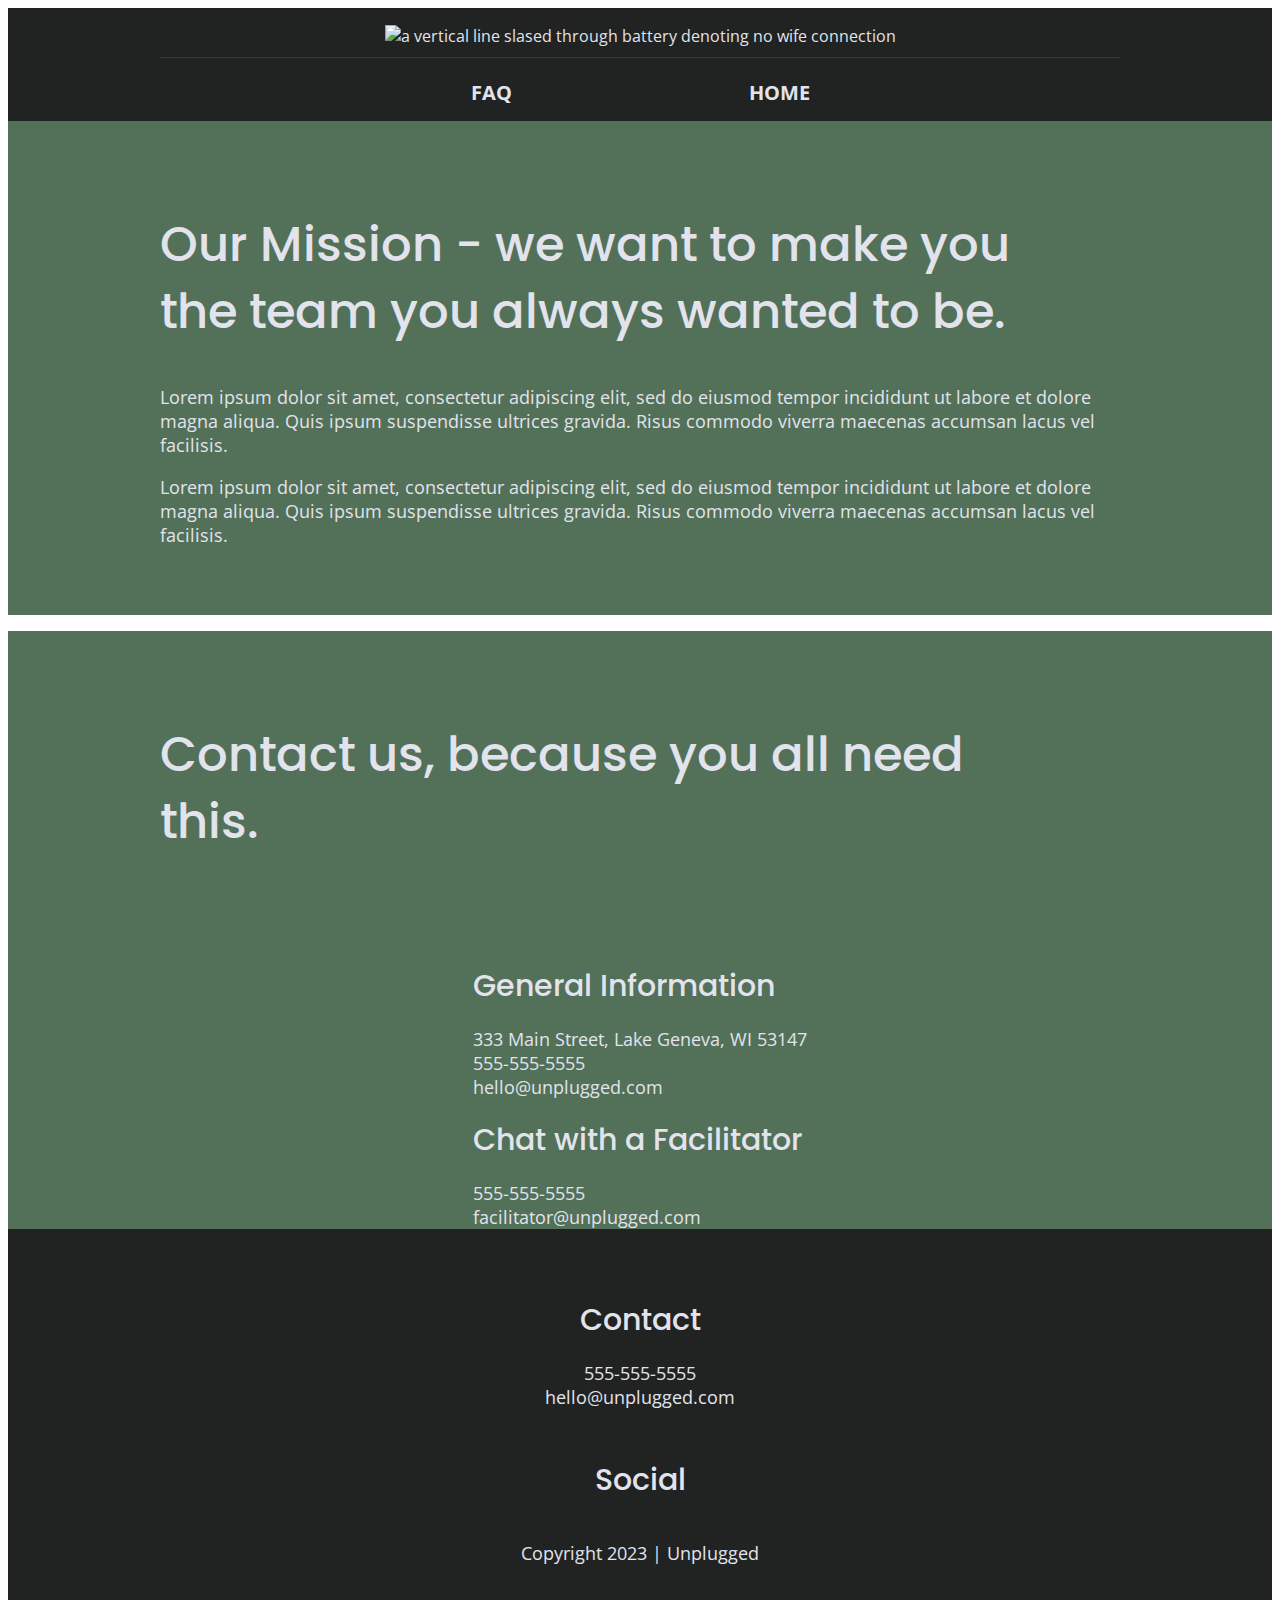
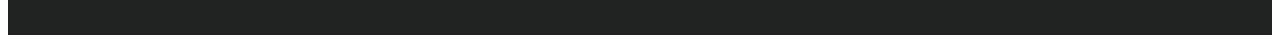
==== about/index.html @ dfa7cac9 "Added unplugged logo" ====
<!doctype html>
<html class="no-js" lang="">

<head>
  <meta charset="utf-8">
  <title> About | Unplugged Retreat</title>
  <meta name="description" content="">
  <meta name="viewport" content="width=device-width, initial-scale=1">

  <meta property="og:title" content="">
  <meta property="og:type" content="">
  <meta property="og:url" content="">
  <meta property="og:image" content="">

  <link rel="manifest" href="../site.webmanifest">
  <link rel="apple-touch-icon" href="../icon.png">
  <!-- Place favicon.ico in the root directory -->

  <link rel="stylesheet" href="../css/normalize.css">
  <link rel="stylesheet" href="../css/main.css">
  <!--Google Fonts-->
  <link href="https://fonts.googleapis.com/css?family=Open+Sans:400,700|Poppins:500,700" rel="stylesheet">
  <meta name="theme-color" content="#fafafa">
</head>

<body>


  <header>
    <div class="content-wrapper">
      <a href="#">
        <img src="../img/unpluggedlogo.png" alt="a vertical line slased through battery denoting no wife connection">
      </a>
      <div class="header-divider"></div>
      <nav>
        <ul>
          <li><a href="../faq/index.html">FAQ</a></li>
          <li><a href="../index.html">Home</a></li>
        </ul>
      </nav>
    </div>
  </header>

  <main>
    <section class="mission">
      <div class="content-wrapper">
        <h2>Our Mission - we want to make you the team you always wanted to be.</h2>
        <div class="mission-content">
          <p>Lorem ipsum dolor sit amet, consectetur adipiscing elit, sed do eiusmod tempor incididunt ut labore et
            dolore magna aliqua. Quis ipsum suspendisse ultrices gravida. Risus commodo viverra maecenas accumsan lacus
            vel facilisis.</p>
          <p>Lorem ipsum dolor sit amet, consectetur adipiscing elit, sed do eiusmod tempor
            incididunt ut labore et dolore magna aliqua. Quis ipsum suspendisse ultrices gravida. Risus commodo viverra
            maecenas accumsan lacus vel facilisis.</p>
        </div>
      </div>
    </section>
    <section class="map">
      <figure>

      </figure>
    </section>

    <section class="contact-section">
      <div class="content-wrapper">
        <h2>Contact us, because you all need this.</h2>
      </div>
      <div class="contact-content">
        <div>
          <h4>General Information</h4>
          <address>
            <p>
              333 Main Street, Lake Geneva, WI 53147 <br>
              555-555-5555 <br>
              hello@unplugged.com
            </p>
          </address>
        </div>
        <h4>Chat with a Facilitator</h4>
        <address>
          <p>
            555-555-5555 <br>
            facilitator@unplugged.com
          </p>
        </address>
      </div>
    </section>
  </main>

  <footer>
    <div class="content-wrapper">
      <div class="footer-content">
        <div class="contact">
          <h4>Contact</h4>
          <address>
            <p>
              555-555-5555<br>
              hello@unplugged.com
            </p>
          </address>
        </div>
        <div class="social">
          <h4>Social</h4>
          <div class="social-icons">
            <p>
              <a href="#"></a>
            </p>
          </div>
        </div>
      </div>
      <div class="copyright">
        <p>Copyright 2023 | Unplugged</p>
      </div>
    </div>
  </footer>


  <!-- Add your site or application content here -->
  <script src="../js/vendor/modernizr-3.11.2.min.js"></script>
  <script src="../js/plugins.js"></script>
  <script src="../js/main.js"></script>

  <!-- Google Analytics: change UA-XXXXX-Y to be your site's ID. -->
  <script>
    window.ga = function () { ga.q.push(arguments) }; ga.q = []; ga.l = +new Date;
    ga('create', 'UA-XXXXX-Y', 'auto'); ga('set', 'anonymizeIp', true); ga('set', 'transport', 'beacon'); ga('send', 'pageview')
  </script>
  <script src="https://www.google-analytics.com/analytics.js" async></script>
</body>

</html>
---- css/main.css ----
/*! HTML5 Boilerplate v8.0.0 | MIT License | https://html5boilerplate.com/ */

/* main.css 2.1.0 | MIT License | https://github.com/h5bp/main.css#readme */
/*
 * What follows is the result of much research on cross-browser styling.
 * Credit left inline and big thanks to Nicolas Gallagher, Jonathan Neal,
 * Kroc Camen, and the H5BP dev community and team.
 */

/* ==========================================================================
   Base styles: opinionated defaults
   ========================================================================== */

html {
  color: #222;
  font-size: 1em;
  line-height: 1.4;
}

/*
 * Remove text-shadow in selection highlight:
 * https://twitter.com/miketaylr/status/12228805301
 *
 * Vendor-prefixed and regular ::selection selectors cannot be combined:
 * https://stackoverflow.com/a/16982510/7133471
 *
 * Customize the background color to match your design.
 */

::-moz-selection {
  background: #b3d4fc;
  text-shadow: none;
}

::selection {
  background: #b3d4fc;
  text-shadow: none;
}

/*
 * A better looking default horizontal rule
 */

hr {
  display: block;
  height: 1px;
  border: 0;
  border-top: 1px solid #ccc;
  margin: 1em 0;
  padding: 0;
}

/*
 * Remove the gap between audio, canvas, iframes,
 * images, videos and the bottom of their containers:
 * https://github.com/h5bp/html5-boilerplate/issues/440
 */

audio,
canvas,
iframe,
img,
svg,
video {
  vertical-align: middle;
}

/*
 * Remove default fieldset styles.
 */

fieldset {
  border: 0;
  margin: 0;
  padding: 0;
}

/*
 * Allow only vertical resizing of textareas.
 */

textarea {
  resize: vertical;
}

/* ==========================================================================
   Author's custom styles
   ========================================================================== */

/* General Styles */

html {
  font-size: 1rem;
}

body {
  font-size: 1em;
  font-family: 'Open Sans', sans-serif;
  color: #e2e3ed;
  text-align: left;
}

ul,
ol {
  list-style-type: none;
  margin: 0;
  padding: 0;
}

a {
  color: #e2e3ed;
  text-decoration: none;
}

h2 {
  font-family: 'Poppins', sans-serif;
  font-weight: 500;
  font-size: 1.875em;
}

h3,
h4 {
  font-family: 'Poppins', sans-serif;
  font-weight: 500;
  font-size: 1.125em;
  margin: 20px 0;
}

p {
  font-size: .875em;
  line-height: 1.285;
}

address {
  font-style: normal;
}

.content-wrapper {
  width: 90%;
  margin: 50px 0;
}

/* Base Header & Footer Styles */

header {
  display: flex;
  justify-content: center;
  padding: 15px 0;
  background-color: #202322;
}

header .content-wrapper {
  margin: 0;
  display: flex;
  justify-content: center;
  align-items: center;
  flex-flow: row wrap;
}

.header-divider {
  background-color: #3a3a3a;
  height: 1px;
  width: 100%;
  margin: 10px 0 20px 0;
}

header nav {
  width: 60%;
  font-size: 1.125em;
  font-weight: 700;
  text-transform: uppercase;
}

header nav ul {
  width: 100%;
  display: flex;
  justify-content: space-around;
}

header nav ul li {
  font-size: 1.125em;
}

footer {
  display: flex;
  flex-direction: column;
  align-items: center;
  text-align: center;
  background-color: #202322;
}

footer p {
  margin: 0;
}

footer .content-wrapper {
  width: 55%;
  margin: 50px 0;
}

footer .contact {
  margin-bottom: 50px;
}

footer .social-icons {
  display: flex;
  justify-content: space-around;
  align-items: center;
}

footer .social-icons p {
  display: flex;
  justify-content: center;
  align-items: center;
}

footer .copyright {
  margin: 20px 0;
}

/* ------------------------------Mobile Styles Homepage*/

/* Hero Area */

.hero-area {
  display: flex;
  justify-content: center;
}

.hero-area h1 {
  font-size: 2.25em;
  font-family: 'Poppins', Arial, Helvetica, sans-serif;
  font-weight: 500;
  line-height: 1.2;
  color: red
    /*white*/
  ;
}

/*Aside*/

aside {
  background-color: #527158;
  display: flex;
  justify-content: center;

}

aside .form {
  margin-top: 30px;
}

input[type=text] {
  box-sizing: border-box;
  width: 100%;
  color: #2a423a;
  font-style: italic;
  padding: 1em;
}

input[type=button] {
  width: 100%;
  padding: 20px 0;
  margin-top: 20px;
  background-color: #2a423a;
  font-family: 'Poppins', Helvetica, Arial, sans-serif;
  font-weight: 500;
  font-size: 1.125em;
  color: #e2e3ed;
  border: none;
  text-align: center;
  text-transform: uppercase;
}

/* Features*/

.features {
  display: flex;
  justify-content: center;
}

.features h2 {
  margin-bottom: 60px;
  color: red
    /*#e2e3ed*/
  ;
}

.features article {
  width: 63%;
  margin: 30px 0;
}

.features .features-items {
  display: flex;
  /*justify-content: center;
  align-items: flex-start;
  flex-flow: row wrap;*/
  flex-direction: column;
  align-items: center;
  text-align: center;
}

.features p {
  text-align: center;
  margin: 0;
  color: red
    /*#e2e3ed*/
  ;
}

/*Reviews*/

.reviews {
  background-color: #527158;
  display: flex;
  justify-content: center;
}

.reviews h2 {
  margin-bottom: 40px;
  line-height: 1;
}

.reviews h3 {
  width: 55%;
  margin: 20px 0;
}

/* =======About Page========*/

.mission {
  background-color: #527158;
  display: flex;
  justify-content: center;
}

.contact-section {
  background-color: #527158;
  display: flex;
  justify-content: center;
  flex-direction: column;
  align-items: center;
  text-align: left;
}

.contact-content p {
  margin: 0;
}

/*===========FAQ============*/

.faq {
  background-color: #527158;
  display: flex;
  justify-content: center;
}

.faq .content-wrapper {
  display: flex;
  justify-content: center;
  align-items: flex-start;
  flex-flow: row wrap;
  margin: 50px 0 0 0;

}

.faq h2 {
  margin-bottom: 40px;
  line-height: 1;
}

.faq-content {
  margin-bottom: 50px;
}

.faq-content h4 {
  line-height: 1.333;
}

/* ==========================================================================
   Helper classes
   ========================================================================== */

/*
 * Hide visually and from screen readers
 */

.hidden,
[hidden] {
  display: none !important;
}

/*
 * Hide only visually, but have it available for screen readers:
 * https://snook.ca/archives/html_and_css/hiding-content-for-accessibility
 *
 * 1. For long content, line feeds are not interpreted as spaces and small width
 *    causes content to wrap 1 word per line:
 *    https://medium.com/@jessebeach/beware-smushed-off-screen-accessible-text-5952a4c2cbfe
 */

.sr-only {
  border: 0;
  clip: rect(0, 0, 0, 0);
  height: 1px;
  margin: -1px;
  overflow: hidden;
  padding: 0;
  position: absolute;
  white-space: nowrap;
  width: 1px;
  /* 1 */
}

/*
 * Extends the .sr-only class to allow the element
 * to be focusable when navigated to via the keyboard:
 * https://www.drupal.org/node/897638
 */

.sr-only.focusable:active,
.sr-only.focusable:focus {
  clip: auto;
  height: auto;
  margin: 0;
  overflow: visible;
  position: static;
  white-space: inherit;
  width: auto;
}

/*
 * Hide visually and from screen readers, but maintain layout
 */

.invisible {
  visibility: hidden;
}

/*
 * Clearfix: contain floats
 *
 * For modern browsers
 * 1. The space content is one way to avoid an Opera bug when the
 *    `contenteditable` attribute is included anywhere else in the document.
 *    Otherwise it causes space to appear at the top and bottom of elements
 *    that receive the `clearfix` class.
 * 2. The use of `table` rather than `block` is only necessary if using
 *    `:before` to contain the top-margins of child elements.
 */

.clearfix::before,
.clearfix::after {
  content: " ";
  display: table;
}

.clearfix::after {
  clear: both;
}

/* ==========================================================================
   EXAMPLE Media Queries for Responsive Design.
   These examples override the primary ('mobile first') styles.
   Modify as content requires.
   ========================================================================== */

@media only screen and (mind-width: 768px) {
  /*Tablet styles here*/

  /*General Styles*/

  .content-wrapper {
    max-width: 640px;
    margin: 100px 0;
  }

  h2 {
    font-size: 2.25em;
    line-height: 1.333;
  }

  h3 {
    font-size: 1.5em;
    line-height: 1.25em;
  }

  /*Header */

  header {
    padding: 33px 0;
  }

  header .content-wrapper {
    width: 100%;
    justify-content: space-between;
  }

  header figure {
    width: 30%;
  }

  header nav {
    width: 20%;
  }

  header nav ul {
    justify-content: space-between;
  }

  .header-divider {
    display: none;
  }

  /*Hero Area */

  .hero-area h1 {
    font-size: 3em;
    line-height: 1;
    margin: 0;
  }

  /* Aside */

  aside .content-wrapper {
    margin: 50px 0;
    display: flex;
    justify-content: space-between;
    align-content: flex-start;
  }

  aside .content-wrapper .form-description,
  aside .content-wrapper .form {
    width: 40%;
    margin: 0;
  }

  /*Features*/

  .features h2 {
    margin-bottom: 20px;
  }

  .features article {
    display: flex;
    align-items: center;
    flex-flow: column wrap;
    flex-basis: 50%;
  }

  .features .features-items-description {
    width: 62%;
  }

  /*Review*/

  .reviews article {
    display: flex;
    justify-content: space-between;
  }

  .reviews h2 {
    width: 85%;
  }

  .reviews article div {
    width: 49%;
  }

  .reviews h3 {
    width: 75%;
    margin: 0;
  }

  /*Footer*/
  footer .content-wrapper {
    width: 65%;
  }

  footer .footer-content {
    display: flex;
    justify-content: space-between;
    align-items: center;
    flex-direction: row;
  }

  footer .contact {
    margin-bottom: 0;
  }

  footer h4 {
    font-size: 1.5em;
    margin-bottom: 40px;
  }

  footer p {
    line-height: 1.285;
  }

  footer .copyright {
    width: 100%;
  }

  /* ==========================================================================
   About Page
   ========================================================================== */

  .mission-content {
    display: flex;
    justify-content: space-between;
    align-items: flex-start;
    padding-top: 20px;
  }

  .mission-content p {
    width: 45%;
  }

  .contact-section .content-wrapper h2 {
    width: 80%;
  }

  .contact-content {
    display: flex;
    justify-content: space-between;
    align-items: flex-start;
  }

  .contact-content h4 {
    font-size: 1.5em;
  }

  /* ==========================================================================
   FAQ Page
   ========================================================================== */
  .faq .content-wrapper {
    justify-content: space-between;
  }

  .faq-content {
    flex-basis: 45%;
  }

  .faq h2 {
    width: 100%;
  }

  .faq h4,
  .faq p {
    font-size: .875em;
    line-height: 1.125;
  }

}

@media only screen and (min-width: 1200px) {
  /*Desktop styles here*/
}

/* General Styles */

.content-wrapper {
  max-width: 960px;
}

/* Header */

header {
  padding: 15px 0;
}

h2 {
  font-size: 2.25em;
}

h3,
h4 {
  font-size: 1.875em;
}

p {
  font-size: 1.125em;
  line-height: 1.333;
}

/* Hero */

.hero-area h1 {
  font-size: 3.75em;
  width: 80%;
}

/* Aside */

aside .content-wrapper {
  justify-content: space-around;
}

aside .content-wrapper .form-description,
aside .content-wrapper .form {
  width: 30%;
}

.form-description p {
  font-size: 1.125em;
}

/* Features */

.features h2 {
  width: 90%;
}

.features article {
  flex-basis: 33%;
}

/* Reviews */

.reviews h2 {
  padding-bottom: 50px;
}

.reviews article div {
  width: 42%
}

footer h4 {
  font-size: 1.875em;
}

/* ==============================About Page ===================*/

.mission h2,
.contact-section .content-wrapper h2 {
  width: 95%;
  font-size: 3em;
}

.contact-content h4 {
  font-size: 1.875em;
}

/* ==============================FAQ========================== */
.faq h2 {
  width: 100%;
  font-size: 3em;
}

.faq h4,
.faq p {
  font-size: 1.125em;
  line-height: 1;
}

/* ==========================================================================
   Print styles.
   Inlined to avoid the additional HTTP request:
   https://www.phpied.com/delay-loading-your-print-css/
   ========================================================================== */

@media print {

  *,
  *::before,
  *::after {
    background: #fff !important;
    color: #000 !important;
    /* Black prints faster */
    box-shadow: none !important;
    text-shadow: none !important;
  }

  a,
  a:visited {
    text-decoration: underline;
  }

  a[href]::after {
    content: " (" attr(href) ")";
  }

  abbr[title]::after {
    content: " (" attr(title) ")";
  }

  /*
   * Don't show links that are fragment identifiers,
   * or use the `javascript:` pseudo protocol
   */
  a[href^="#"]::after,
  a[href^="javascript:"]::after {
    content: "";
  }

  pre {
    white-space: pre-wrap !important;
  }

  pre,
  blockquote {
    border: 1px solid #999;
    page-break-inside: avoid;
  }

  /*
   * Printing Tables:
   * https://web.archive.org/web/20180815150934/http://css-discuss.incutio.com/wiki/Printing_Tables
   */
  thead {
    display: table-header-group;
  }

  tr,
  img {
    page-break-inside: avoid;
  }

  p,
  h2,
  h3 {
    orphans: 3;
    widows: 3;
  }

  h2,
  h3 {
    page-break-after: avoid;
  }
}
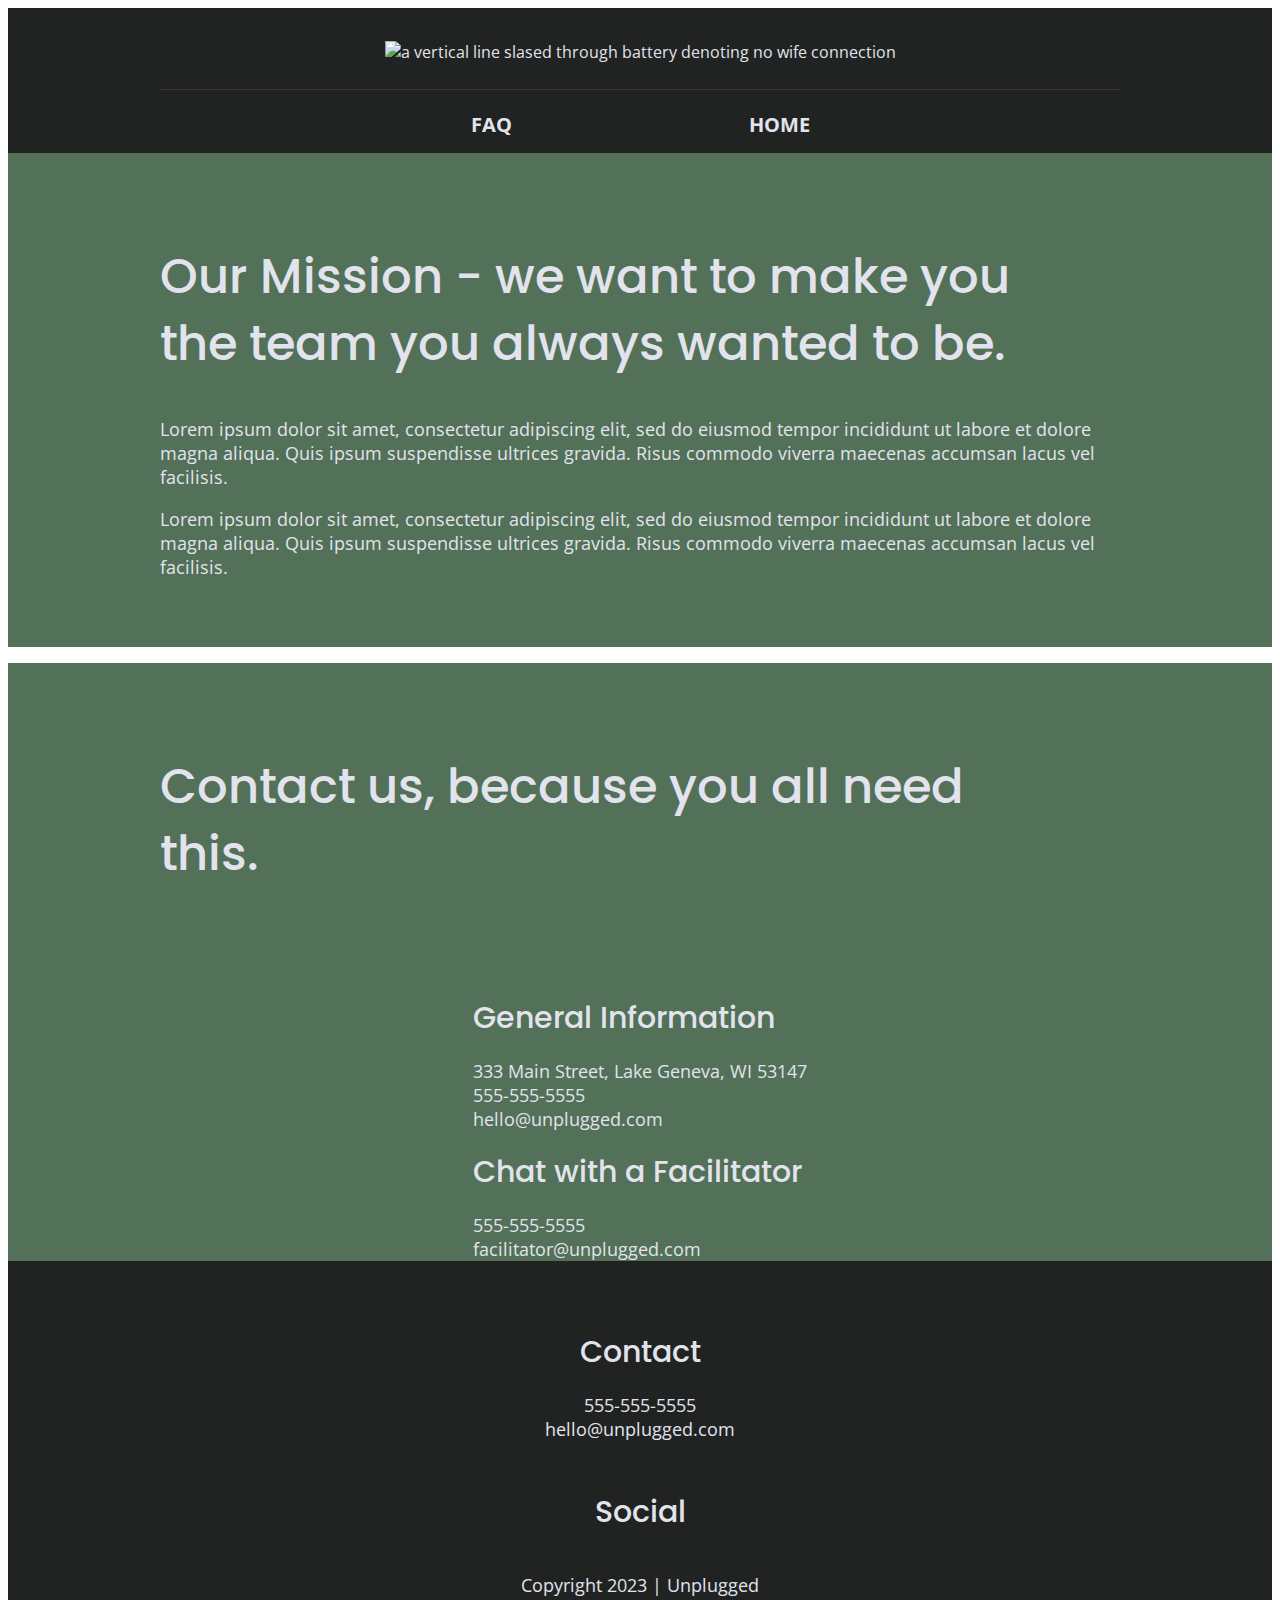
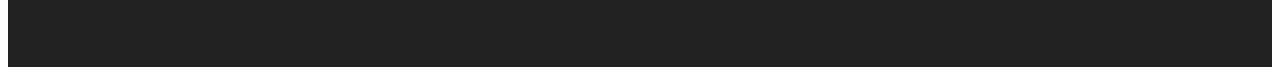
==== commit 01ecbe8f: "Added figure element" ====
--- a/about/index.html
+++ b/about/index.html
@@ -28,9 +28,11 @@
 
   <header>
     <div class="content-wrapper">
-      <a href="#">
-        <img src="../img/unpluggedlogo.png" alt="a vertical line slased through battery denoting no wife connection">
-      </a>
+      <figure>
+        <a href="#">
+          <img src="../img/unpluggedlogo.png" alt="a vertical line slased through battery denoting no wife connection">
+        </a>
+      </figure>
       <div class="header-divider"></div>
       <nav>
         <ul>
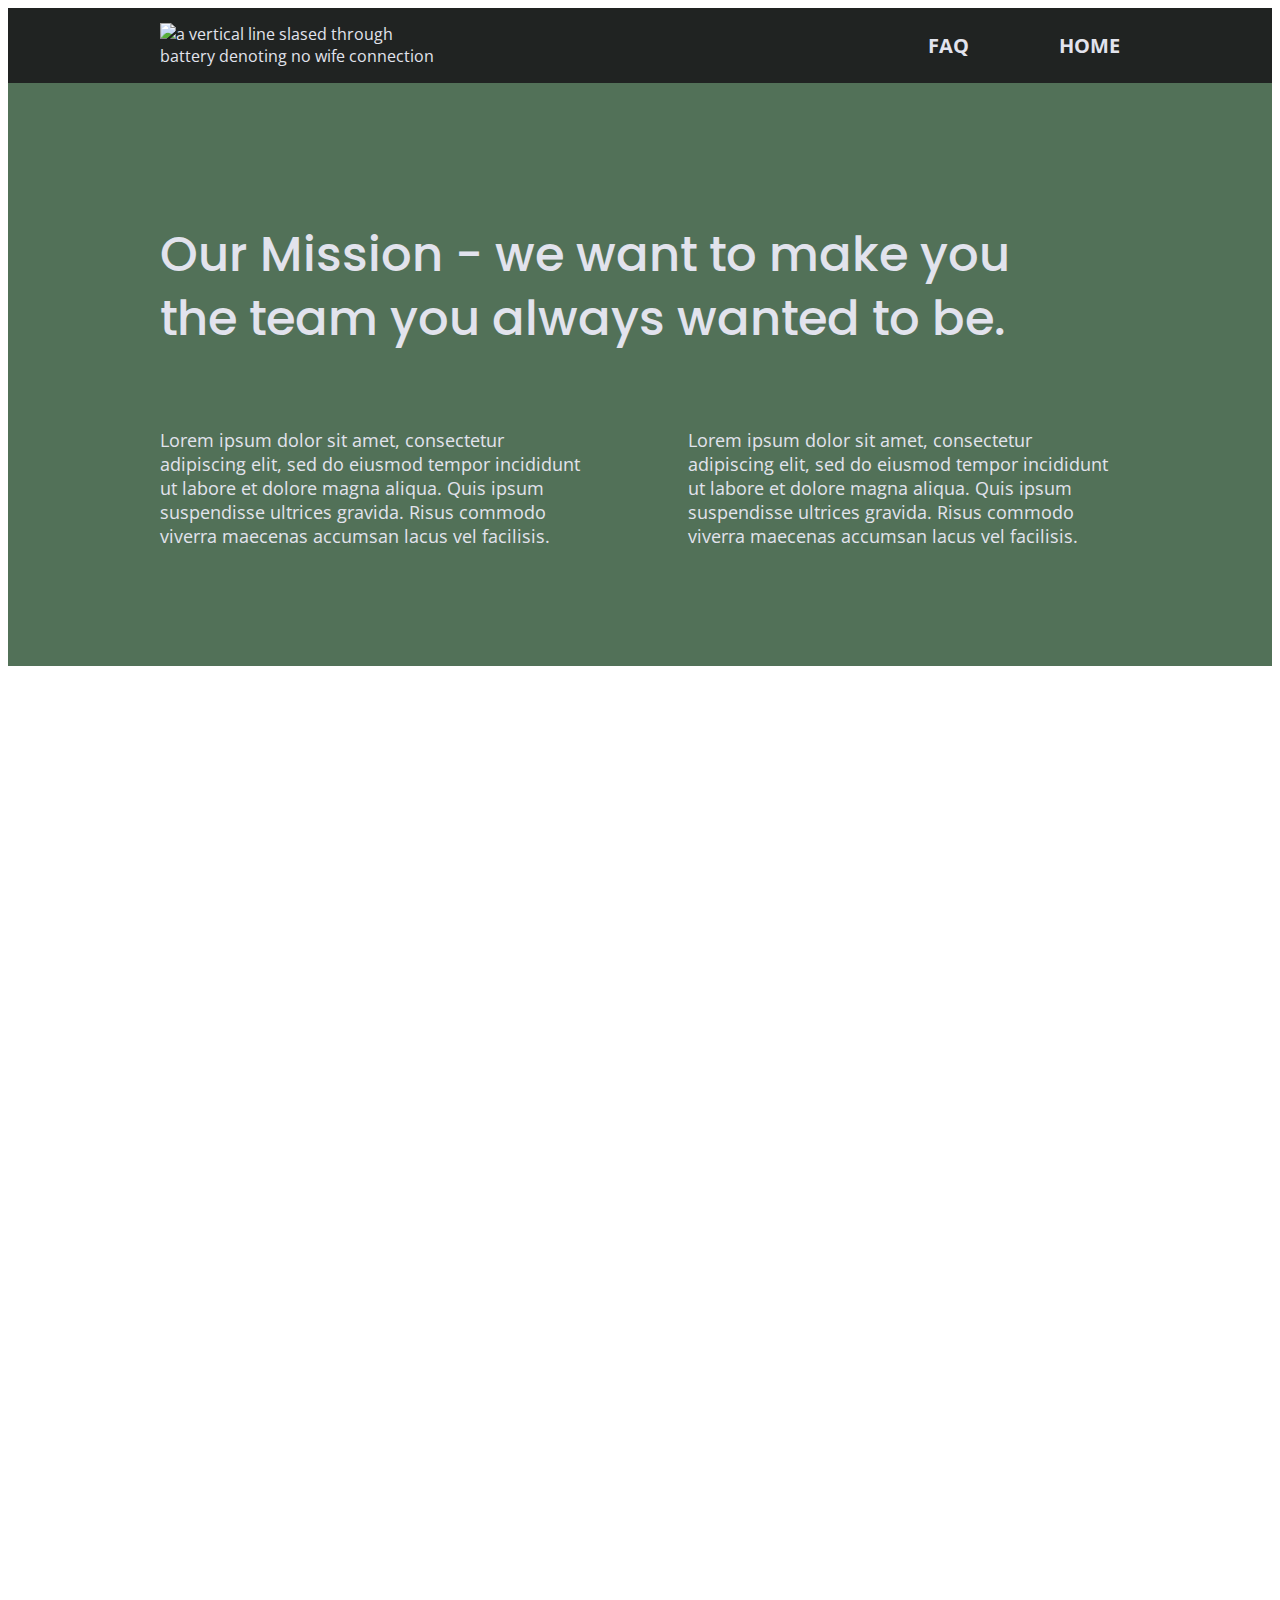
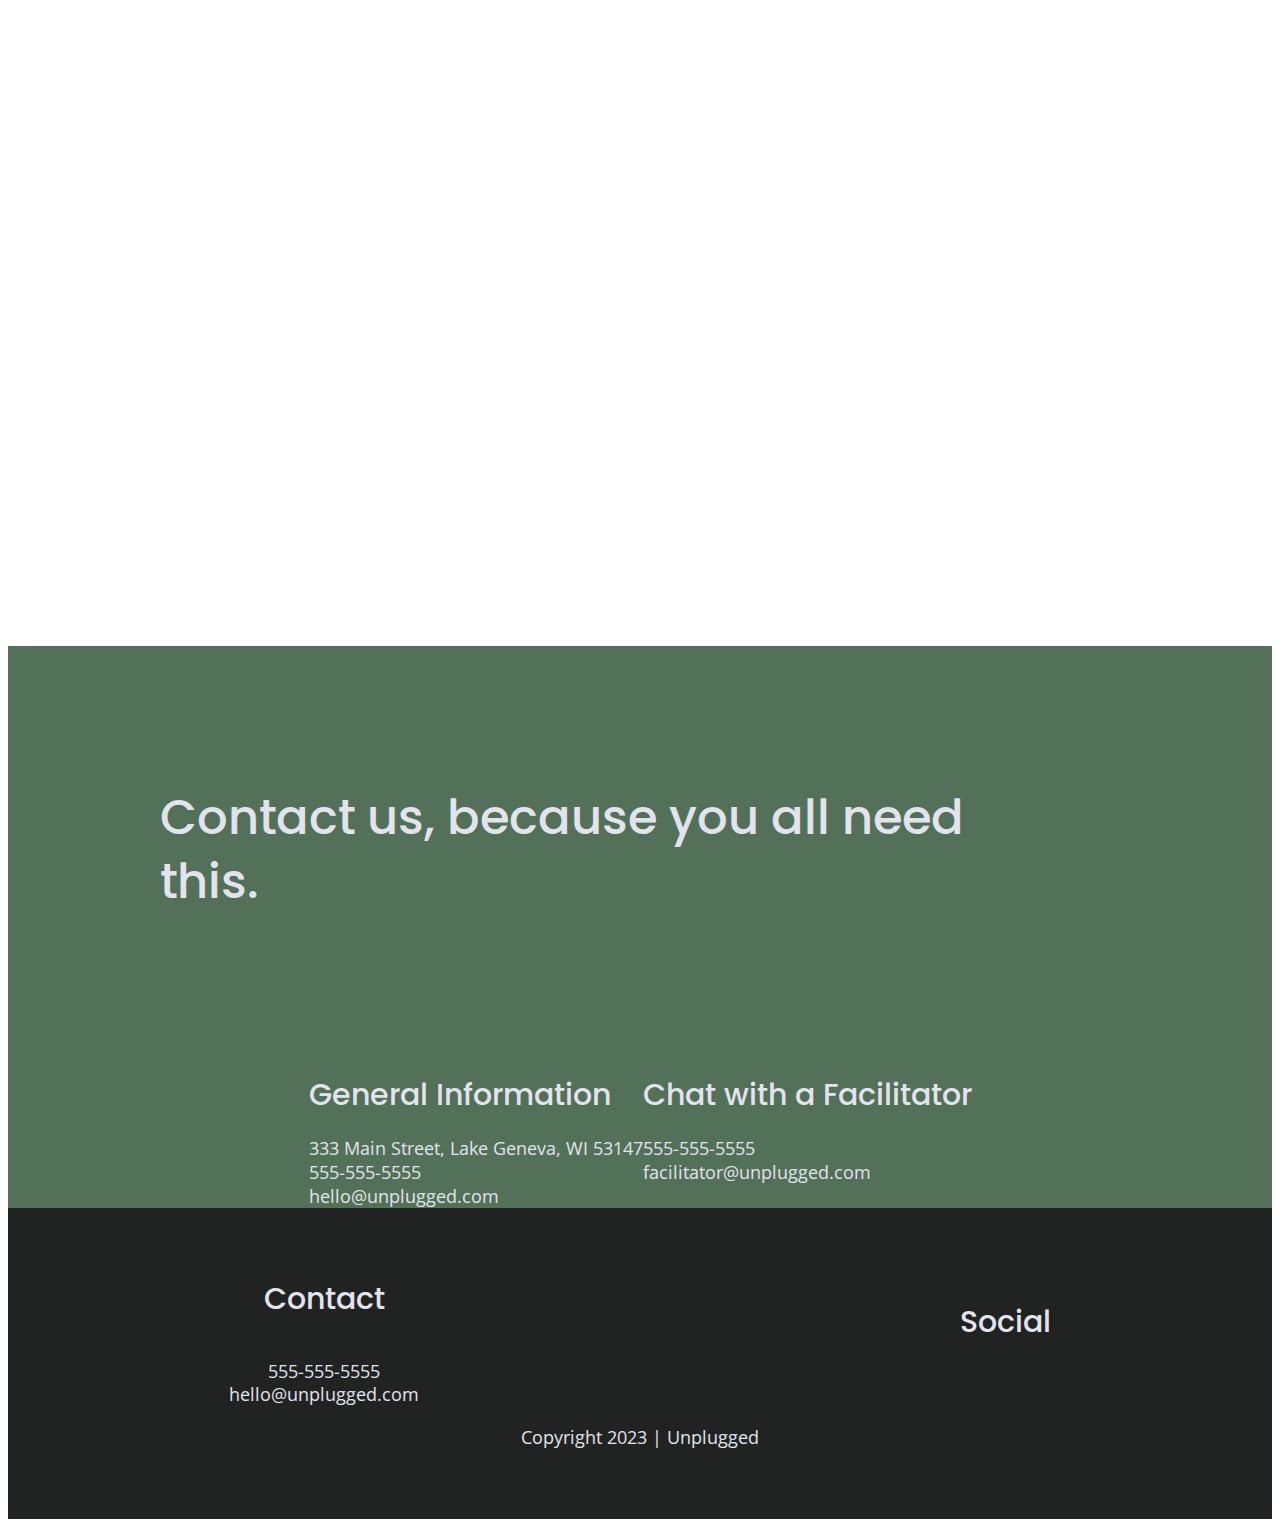
==== commit b5fcdad4: "Fixed funky contact info" ====
--- a/about/index.html
+++ b/about/index.html
@@ -59,7 +59,10 @@
     </section>
     <section class="map">
       <figure>
-
+        <iframe
+          src="https://www.google.com/maps/embed?pb=!1m18!1m12!1m3!1d3293.395499320297!2d-89.52268592525613!3d34.36585987304057!2m3!1f0!2f0!3f0!3m2!1i1024!2i768!4f13.1!3m3!1m2!1s0x88807afa7d3c1c29%3A0xd660f9fe37d23556!2sLyric!5e0!3m2!1sen!2sus!4v1697927325349!5m2!1sen!2sus"
+          width="600" height="450" style="border:0;" allowfullscreen="" loading="lazy"
+          referrerpolicy="no-referrer-when-downgrade"></iframe>
       </figure>
     </section>
 
@@ -78,13 +81,15 @@
             </p>
           </address>
         </div>
-        <h4>Chat with a Facilitator</h4>
-        <address>
-          <p>
-            555-555-5555 <br>
-            facilitator@unplugged.com
-          </p>
-        </address>
+        <div>
+          <h4>Chat with a Facilitator</h4>
+          <address>
+            <p>
+              555-555-5555 <br>
+              facilitator@unplugged.com
+            </p>
+          </address>
+        </div>
       </div>
     </section>
   </main>
--- a/css/main.css
+++ b/css/main.css
@@ -135,6 +135,14 @@
   font-style: normal;
 }
 
+img {
+  width: 100%;
+}
+
+figure {
+  margin: 0;
+}
+
 .content-wrapper {
   width: 90%;
   margin: 50px 0;
@@ -147,6 +155,10 @@
   justify-content: center;
   padding: 15px 0;
   background-color: #202322;
+}
+
+header figure {
+  width: 60%;
 }
 
 header .content-wrapper {
@@ -218,11 +230,14 @@
   margin: 20px 0;
 }
 
-/* ------------------------------Mobile Styles Homepage*/
+/* ---------------------Mobile Styles Homepage*/
 
 /* Hero Area */
 
 .hero-area {
+  background: url(../img/unplugged-retreat.jpg);
+  background-size: cover;
+  background-position: center;
   display: flex;
   justify-content: center;
 }
@@ -232,9 +247,7 @@
   font-family: 'Poppins', Arial, Helvetica, sans-serif;
   font-weight: 500;
   line-height: 1.2;
-  color: red
-    /*white*/
-  ;
+  color: white;
 }
 
 /*Aside*/
@@ -275,15 +288,16 @@
 /* Features*/
 
 .features {
+  background: url(../img/unplugged-retreat-features.jpg);
+  background-size: cover;
+  background-position: center;
   display: flex;
   justify-content: center;
 }
 
 .features h2 {
   margin-bottom: 60px;
-  color: red
-    /*#e2e3ed*/
-  ;
+  color: #e2e3ed;
 }
 
 .features article {
@@ -304,9 +318,7 @@
 .features p {
   text-align: center;
   margin: 0;
-  color: red
-    /*#e2e3ed*/
-  ;
+  color: #e2e3ed;
 }
 
 /*Reviews*/
@@ -333,6 +345,22 @@
   background-color: #527158;
   display: flex;
   justify-content: center;
+}
+
+.map figure {
+  width: 100%;
+  height: 0; 
+  padding-bottom: 125%; 
+  overflow: hidden;
+  position: relative;
+}
+
+.map iframe {
+  width: 100%;
+  height: 100%;
+  position: absolute; 
+  top: 0; 
+  left: 0; 
 }
 
 .contact-section {
@@ -466,7 +494,7 @@
    Modify as content requires.
    ========================================================================== */
 
-@media only screen and (mind-width: 768px) {
+@media only screen and (min-width: 768px) {
   /*Tablet styles here*/
 
   /*General Styles*/
@@ -497,12 +525,12 @@
     justify-content: space-between;
   }
 
+  header nav {
+    width: 20%;
+  }
+
   header figure {
     width: 30%;
-  }
-
-  header nav {
-    width: 20%;
   }
 
   header nav ul {
@@ -656,102 +684,111 @@
 
 @media only screen and (min-width: 1200px) {
   /*Desktop styles here*/
-}
-
-/* General Styles */
-
-.content-wrapper {
-  max-width: 960px;
-}
-
-/* Header */
-
-header {
-  padding: 15px 0;
-}
-
-h2 {
-  font-size: 2.25em;
-}
-
-h3,
-h4 {
-  font-size: 1.875em;
-}
-
-p {
-  font-size: 1.125em;
-  line-height: 1.333;
-}
-
-/* Hero */
-
-.hero-area h1 {
-  font-size: 3.75em;
-  width: 80%;
-}
-
-/* Aside */
-
-aside .content-wrapper {
-  justify-content: space-around;
-}
-
-aside .content-wrapper .form-description,
-aside .content-wrapper .form {
-  width: 30%;
-}
-
-.form-description p {
-  font-size: 1.125em;
-}
-
-/* Features */
-
-.features h2 {
-  width: 90%;
-}
-
-.features article {
-  flex-basis: 33%;
-}
-
-/* Reviews */
-
-.reviews h2 {
-  padding-bottom: 50px;
-}
-
-.reviews article div {
-  width: 42%
-}
-
-footer h4 {
-  font-size: 1.875em;
-}
-
-/* ==============================About Page ===================*/
-
-.mission h2,
-.contact-section .content-wrapper h2 {
-  width: 95%;
-  font-size: 3em;
-}
-
-.contact-content h4 {
-  font-size: 1.875em;
-}
-
-/* ==============================FAQ========================== */
-.faq h2 {
-  width: 100%;
-  font-size: 3em;
-}
-
-.faq h4,
-.faq p {
-  font-size: 1.125em;
-  line-height: 1;
+
+  /* General Styles */
+
+  .content-wrapper {
+    max-width: 960px;
+  }
+
+  /* Header */
+
+  header {
+    padding: 15px 0;
+  }
+
+  header figure {
+    width: 30%;
+  }
+
+  h2 {
+    font-size: 2.25em;
+  }
+
+  h3,
+  h4 {
+    font-size: 1.875em;
+  }
+
+  p {
+    font-size: 1.125em;
+    line-height: 1.333;
+  }
+
+  /* Hero */
+
+  .hero-area h1 {
+    font-size: 3.75em;
+    width: 80%;
+  }
+
+
+  /* Aside */
+
+  aside .content-wrapper {
+    justify-content: space-around;
+  }
+
+  aside .content-wrapper .form-description,
+  aside .content-wrapper .form {
+    width: 30%;
+  }
+
+  .form-description p {
+    font-size: 1.125em;
+  }
+
+  /* Features */
+
+  .features h2 {
+    width: 90%;
+  }
+
+  .features article {
+    flex-basis: 33%;
+  }
+
+  /* Reviews */
+
+  .reviews h2 {
+    padding-bottom: 50px;
+  }
+
+  .reviews article div {
+    width: 42%;
+  }
+
+  article figure {
+    width: 50%;
+  }
+
+  footer h4 {
+    font-size: 1.875em;
+  }
+
+  /* ==============================About Page ===================*/
+
+  .mission h2,
+  .contact-section .content-wrapper h2 {
+    width: 95%;
+    font-size: 3em;
+  }
+
+  .contact-content h4 {
+    font-size: 1.875em;
+  }
+
+  /* ==============================FAQ========================== */
+  .faq h2 {
+    width: 100%;
+    font-size: 3em;
+  }
+
+  .faq h4,
+  .faq p {
+    font-size: 1.125em;
+    line-height: 1;
+  }
 }
 
 /* ==========================================================================
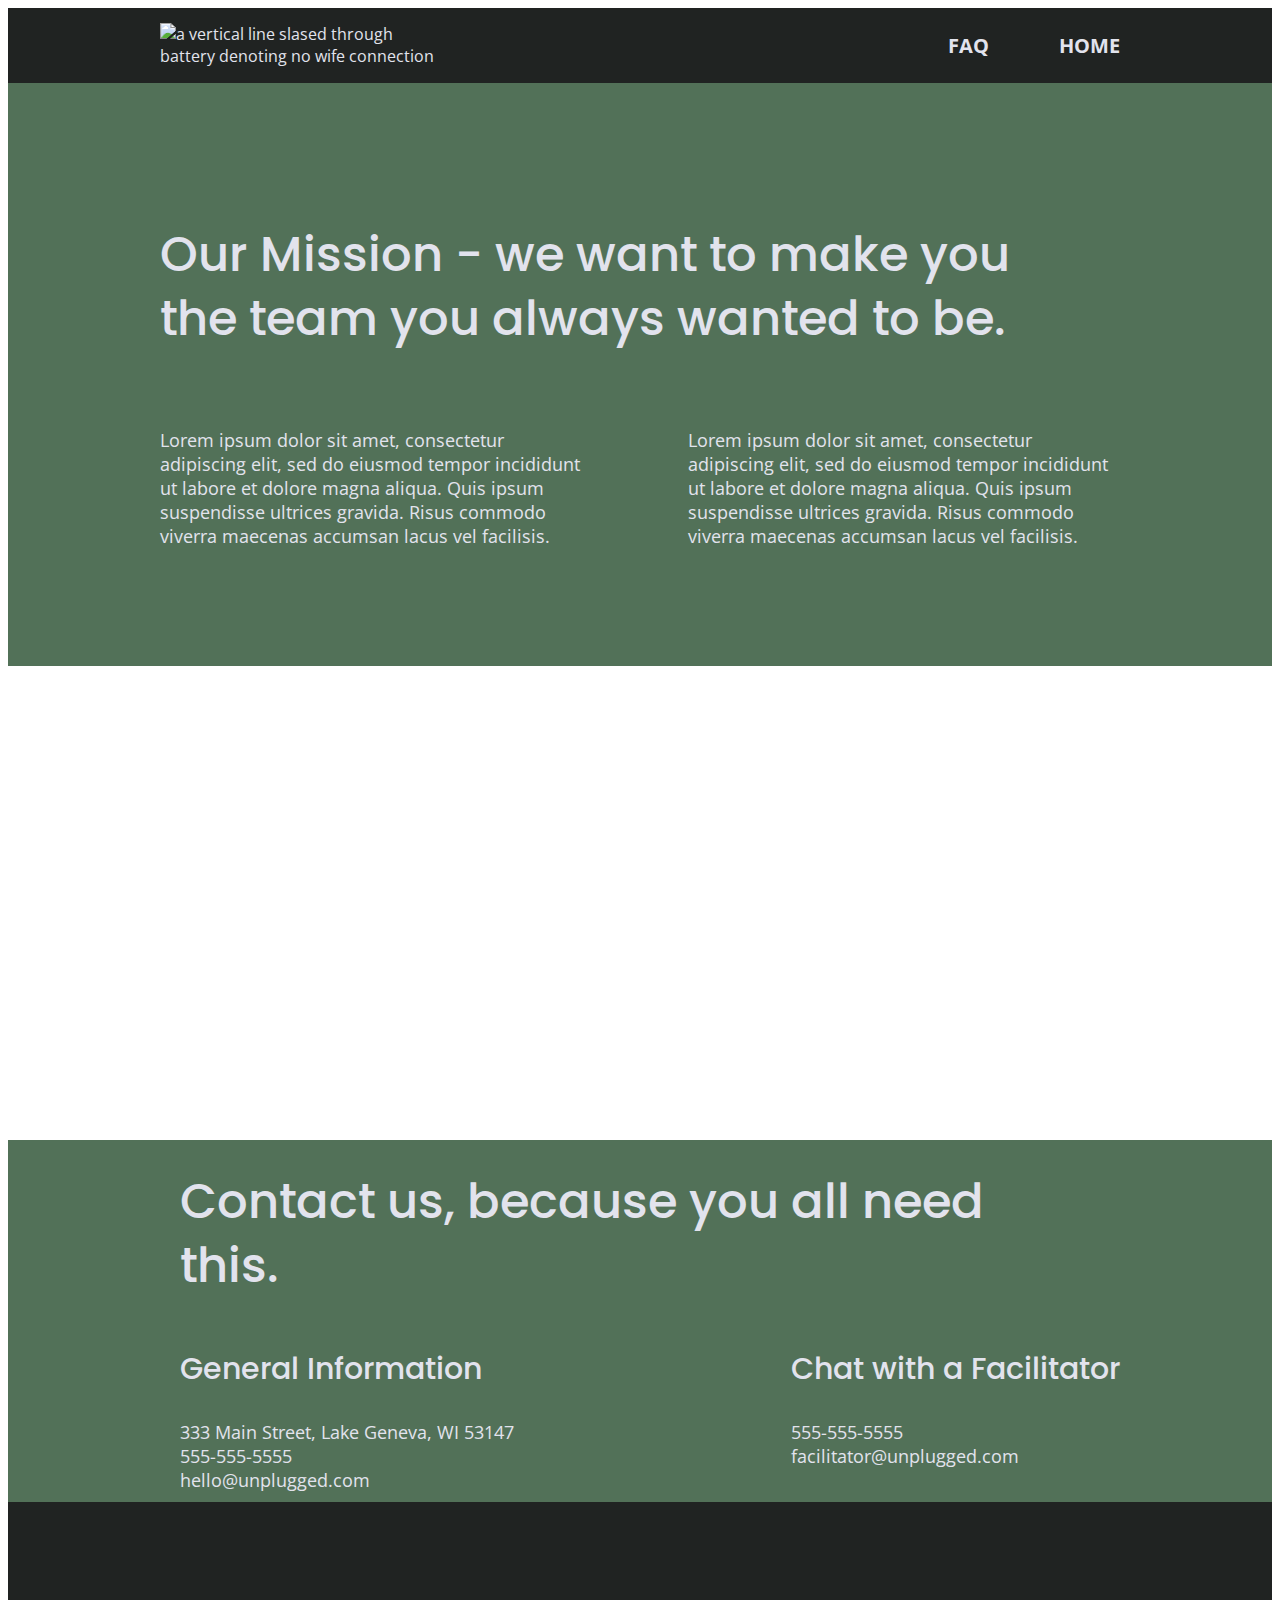
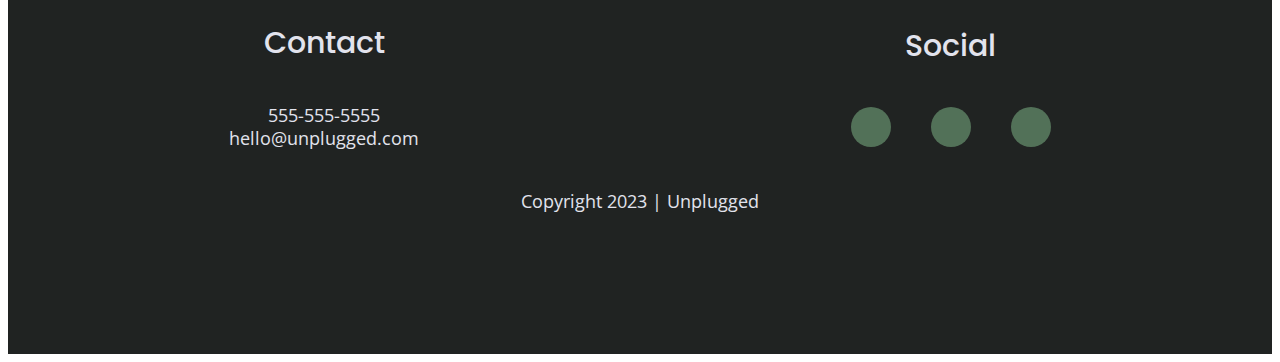
==== commit a8d5f2cd: "Updated text and validation" ====
--- a/about/index.html
+++ b/about/index.html
@@ -18,6 +18,8 @@
 
   <link rel="stylesheet" href="../css/normalize.css">
   <link rel="stylesheet" href="../css/main.css">
+  <script src="https://kit.fontawesome.com/106ba2589c.js" crossorigin="anonymous"></script>
+
   <!--Google Fonts-->
   <link href="https://fonts.googleapis.com/css?family=Open+Sans:400,700|Poppins:500,700" rel="stylesheet">
   <meta name="theme-color" content="#fafafa">
@@ -69,29 +71,31 @@
     <section class="contact-section">
       <div class="content-wrapper">
         <h2>Contact us, because you all need this.</h2>
-      </div>
-      <div class="contact-content">
-        <div>
-          <h4>General Information</h4>
-          <address>
-            <p>
-              333 Main Street, Lake Geneva, WI 53147 <br>
-              555-555-5555 <br>
-              hello@unplugged.com
-            </p>
-          </address>
-        </div>
-        <div>
-          <h4>Chat with a Facilitator</h4>
-          <address>
-            <p>
-              555-555-5555 <br>
-              facilitator@unplugged.com
-            </p>
-          </address>
+
+        <div class="contact-content">
+          <div>
+            <h4>General Information</h4>
+            <address>
+              <p>
+                333 Main Street, Lake Geneva, WI 53147 <br>
+                555-555-5555 <br>
+                hello@unplugged.com
+              </p>
+            </address>
+          </div>
+          <div>
+            <h4>Chat with a Facilitator</h4>
+            <address>
+              <p>
+                555-555-5555 <br>
+                facilitator@unplugged.com
+              </p>
+            </address>
+          </div>
         </div>
       </div>
     </section>
+    
   </main>
 
   <footer>
@@ -110,7 +114,13 @@
           <h4>Social</h4>
           <div class="social-icons">
             <p>
-              <a href="#"></a>
+              <a href=""><i class="fab fa-facebook-f"></i></a>
+            </p>
+            <p>
+              <a href=""><i class="fab fa-twitter"></i></a>
+            </p>
+            <p>
+              <a href=""><i class=" fab fa-instagram"></i></a>
             </p>
           </div>
         </div>
--- a/css/main.css
+++ b/css/main.css
@@ -91,6 +91,7 @@
 
 html {
   font-size: 1rem;
+  /*test*/
 }
 
 body {
@@ -207,7 +208,6 @@
 
 footer .content-wrapper {
   width: 55%;
-  margin: 50px 0;
 }
 
 footer .contact {
@@ -221,14 +221,23 @@
 }
 
 footer .social-icons p {
+  background-color: #527158;
+  border-radius: 50%;
+  width: 40px;
+  height: 40px;
   display: flex;
   justify-content: center;
   align-items: center;
 }
 
 footer .copyright {
-  margin: 20px 0;
-}
+  margin: 40px 0;
+}
+
+footer .social-icons p {
+  font-size: 1.3125em;
+}
+
 
 /* ---------------------Mobile Styles Homepage*/
 
@@ -307,12 +316,16 @@
 
 .features .features-items {
   display: flex;
-  /*justify-content: center;
+  justify-content: center;
   align-items: flex-start;
-  flex-flow: row wrap;*/
-  flex-direction: column;
-  align-items: center;
-  text-align: center;
+  flex-flow: row wrap;
+}
+
+.features i {
+  font-size: 3.75em;
+  margin-bottom: 40px;
+  display: flex;
+  justify-content: center;
 }
 
 .features p {
@@ -349,8 +362,8 @@
 
 .map figure {
   width: 100%;
-  height: 0; 
-  padding-bottom: 125%; 
+  height: 0;
+  padding-bottom: 125%;
   overflow: hidden;
   position: relative;
 }
@@ -358,9 +371,18 @@
 .map iframe {
   width: 100%;
   height: 100%;
-  position: absolute; 
-  top: 0; 
-  left: 0; 
+  position: absolute;
+  top: 0;
+  left: 0;
+}
+
+.contact-section .content-wrapper {
+  margin: 0;
+
+}
+
+.contact-section h2 {
+  margin: 0 0 0 10px;
 }
 
 .contact-section {
@@ -373,7 +395,7 @@
 }
 
 .contact-content p {
-  margin: 0;
+  margin: 0 0 10px 0;
 }
 
 /*===========FAQ============*/
@@ -511,7 +533,7 @@
 
   h3 {
     font-size: 1.5em;
-    line-height: 1.25em;
+    line-height: 1.25;
   }
 
   /*Header */
@@ -528,6 +550,10 @@
   header nav {
     width: 20%;
   }
+  
+  header nav ul li a {
+    padding-left: 20px;
+  }
 
   header figure {
     width: 30%;
@@ -542,6 +568,10 @@
   }
 
   /*Hero Area */
+
+  .hero-area {
+    min-height: 600px;
+  }
 
   .hero-area h1 {
     font-size: 3em;
@@ -577,6 +607,11 @@
     flex-basis: 50%;
   }
 
+  .features i {
+    font-size: 3.75em;
+    margin-bottom: 40px;
+  }
+
   .features .features-items-description {
     width: 62%;
   }
@@ -592,6 +627,7 @@
     width: 85%;
   }
 
+  .reviews article figure,
   .reviews article div {
     width: 49%;
   }
@@ -626,6 +662,11 @@
     line-height: 1.285;
   }
 
+  footer .social-icons {
+    width: 12.5em;
+    justify-content: space-between;
+  }
+
   footer .copyright {
     width: 100%;
   }
@@ -645,8 +686,17 @@
     width: 45%;
   }
 
+  .map figure {
+    padding-bottom: 45.5%;
+  }
+
   .contact-section .content-wrapper h2 {
     width: 80%;
+    margin: 30px 54px 30px 0;
+  }
+
+  .contact-section p {
+    margin: 0 0 0 10px;
   }
 
   .contact-content {
@@ -731,7 +781,7 @@
 
   aside .content-wrapper .form-description,
   aside .content-wrapper .form {
-    width: 30%;
+    width: 40%;
   }
 
   .form-description p {
@@ -744,10 +794,19 @@
     width: 90%;
   }
 
+  .features-items {
+    flex-flow: column wrap;
+  }
+
   .features article {
     flex-basis: 33%;
   }
 
+  .features i {
+    font-size: 3.75em;
+    margin-bottom: 40px;
+  }
+
   /* Reviews */
 
   .reviews h2 {
@@ -762,11 +821,28 @@
     width: 50%;
   }
 
+  /* Footer */
+
+  footer .content-wrapper {
+    width: 65%;
+  }
+
+  footer .footer-content {
+    display: flex;
+    justify-content: space-between;
+    align-items: center;
+    flex-direction: row;
+  }
+
   footer h4 {
     font-size: 1.875em;
   }
 
   /* ==============================About Page ===================*/
+
+  .map figure {
+    padding-bottom: 37.5%;
+  }
 
   .mission h2,
   .contact-section .content-wrapper h2 {
@@ -774,8 +850,23 @@
     font-size: 3em;
   }
 
+  .contact-content .about {
+    display: flex;
+    justify-content: space-between;
+    align-items: flex-start;
+  }
+
   .contact-content h4 {
     font-size: 1.875em;
+    margin: 20px 0 20px 20px;
+  }
+
+  .contact-section .content-wrapper h2 {
+    margin: 30px 54px 30px 20px;
+  }
+
+  .contact-content p {
+    padding: 10px;
   }
 
   /* ==============================FAQ========================== */
